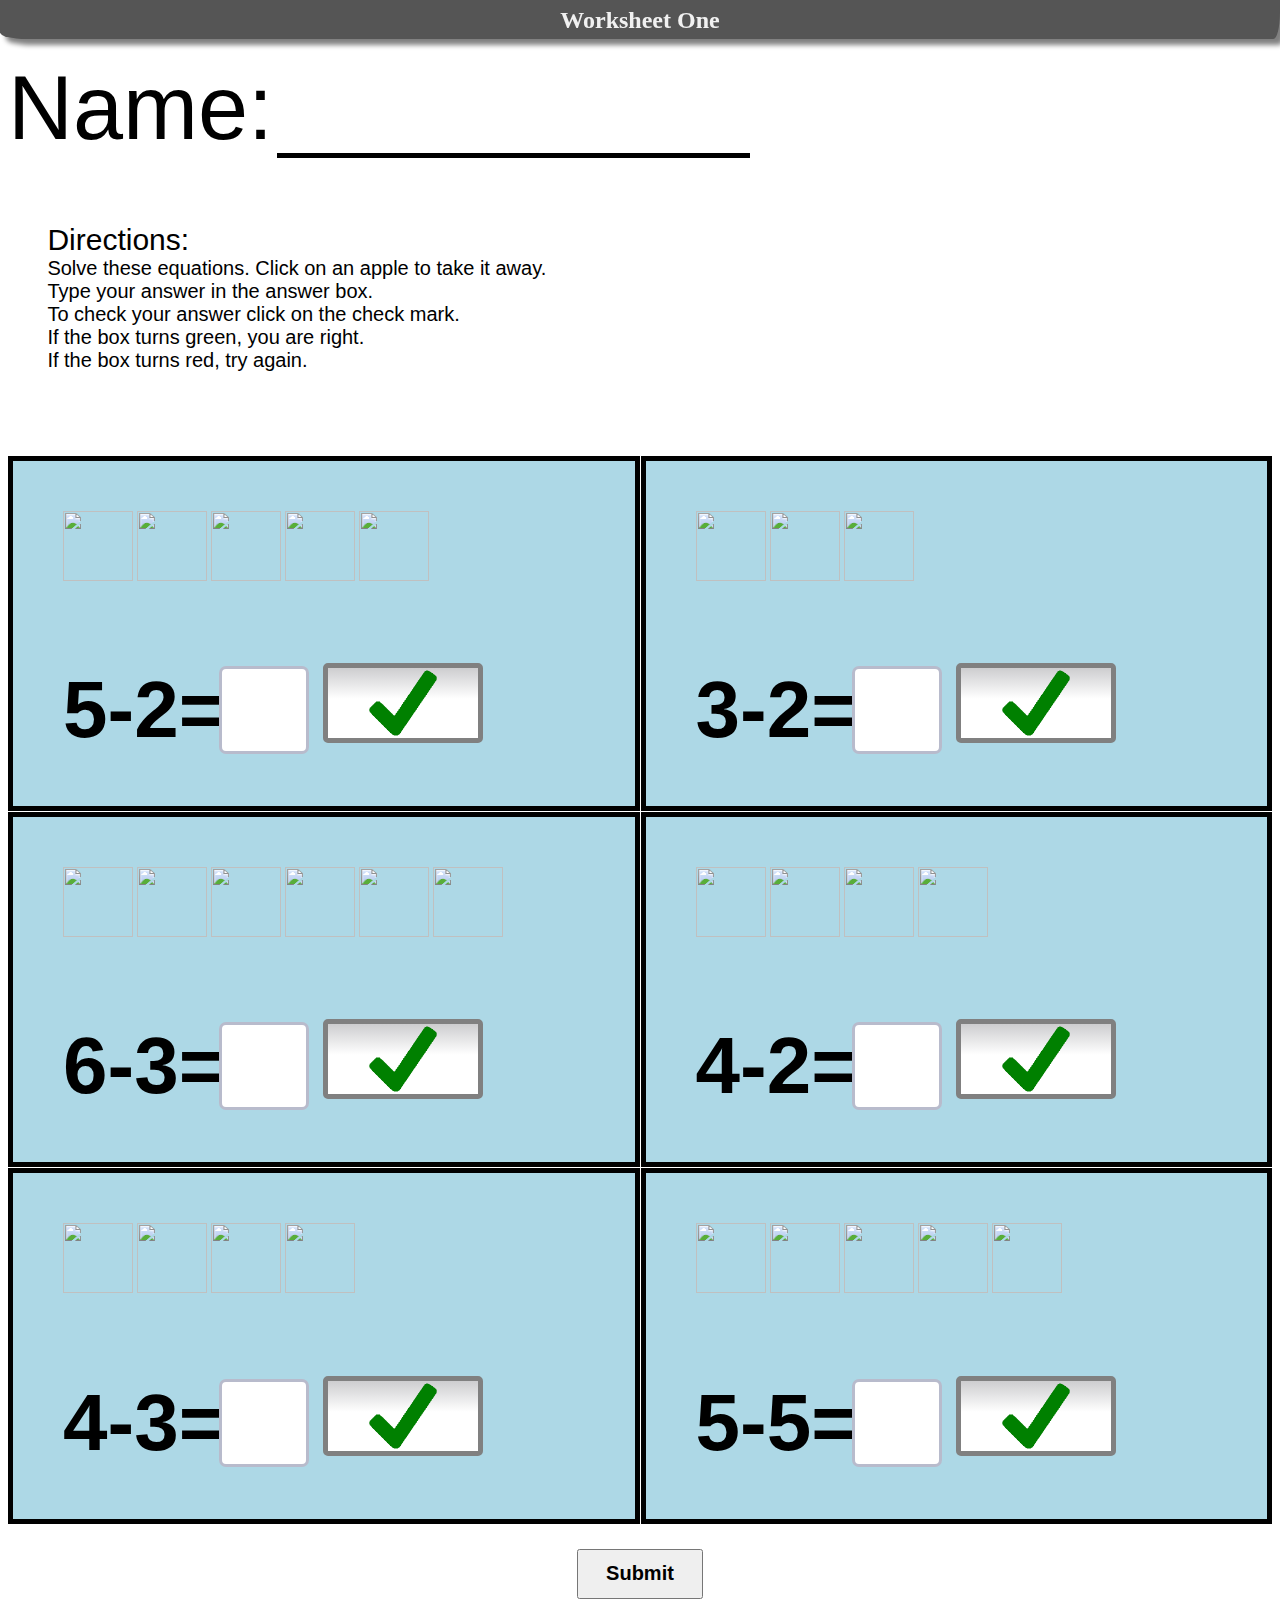
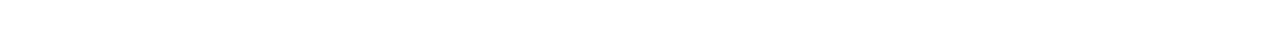
==== index.html @ 80715d68 "no" ====
<!DOCTYPE html>
<html>
<head>
	<meta charset="UTF-8">
	<title>Math Worksheet One</title>
	<link rel="stylesheet" href="ht.css">
<script src="https://ajax.googleapis.com/ajax/libs/jquery/3.4.1/jquery.min.js"></script>

</head>
<body>
	
	<!--banner-->
	<div class="banner" id="myHeader">
		<h2 >Worksheet One</h2>
	</div>
<form name="sheetPost"   autocomplete='new-password' >
<input type="password" style="display:none;" readonly>
	<div class="header">
	
			<label class="name-label">Name:</label>
			<input name="studentname"  autocomplete="new-password" type="search" class="name-input">
			<div class="directions">
				<label class="directions-head">Directions:</label>
				<br>
				<label>Solve these equations.
				   Click on an apple to take it away.
				   <br>
				   Type your answer in the answer box.
				   <br>
				   To check your answer click on the check mark.
				   <br>
				   If the box turns green, you are right. 
				   <br>
				   If the box turns red, try again.
				</label>
				
				
	
			</div>
		
	</div>
	
	
	
	
	<div  class="grid-container">

		<!-- textbox object  -->
		<div id="div-2" class="cell" >
			
			<div class="subContainer" >
				<img id="img-1" src="apple.png">
					<div class="overlay" onclick="toggleX(this)">
						<img id="img-1" src="x.png">
					</div>
				
			</div>
			
			<div class="subContainer" >
				<img id="img-1" src="apple.png">
					<div class="overlay" onclick="toggleX(this)">
						<img id="img-1" src="x.png" >
					</div>
				
			</div>
			
			<div class="subContainer" >
				<img id="img-1" src="apple.png">
					<div class="overlay" onclick="toggleX(this)">
						<img id="img-1" src="x.png" >
					</div>
				
			</div>
			<div class="subContainer" >
				<img id="img-1" src="apple.png">
					<div class="overlay" onclick="toggleX(this)">
						<img id="img-1" src="x.png" >
					</div>
				
			</div>
			<div class="subContainer" >
				<img id="img-1" src="apple.png">
					<div class="overlay" onclick="toggleX(this)">
						<img id="img-1" src="x.png" >
					</div>
				
			</div>
			<br>
			<!-- question object  -->
			 <label class="question-label">5-2=</label> 
			 <input id="question-1"  autocomplete="new-password"  class="question-box" data-ans='["3"]' data-flag='false' maxlength="1" onfocus="cclear(this)" onkeypress="return isNumber(event);" type="text" >
			 <button  class="check-1" data-linked='["question-1"]' onclick="myFunction(this)" type="button"  >
				<img class="icon" src="chek.png">
				</button>
		</div>
		
		<!-- textbox object  -->
		<div id="div-2" class="cell" >
			
			<div class="subContainer" >
				<img id="img-1" src="apple.png">
					<div class="overlay" onclick="toggleX(this)">
						<img id="img-1" src="x.png" >
					</div>
				
			</div>
		
			<div class="subContainer" >
				<img id="img-1" src="apple.png">
					<div class="overlay" onclick="toggleX(this)">
						<img id="img-1" src="x.png" >
					</div>
				
			</div>
			
			<div class="subContainer" >
				<img id="img-1" src="apple.png">
					<div class="overlay" onclick="toggleX(this)">
						<img id="img-1" src="x.png" >
					</div>
				
			</div>
			<br>
			<!-- question object  -->
			 <label class="question-label">3-2=</label> 
			 <input id="question-2" class="question-box" data-ans='["1"]' data-flag='false' maxlength="1" onfocus="cclear(this)"  onkeypress="return isNumber(event);" type="text" >
			 <button class="check-1" data-linked='["question-2"]' onclick="myFunction(this)" type="button"  >
				<img class="icon" src="chek.png">
				</button>
		</div>
		
		
	
		
	
	
	<!-- textbox object  -->
		<div id="div-2" class="cell" >
			
			<div class="subContainer" >
				<img id="img-1" src="apple.png">
					<div class="overlay" onclick="toggleX(this)">
						<img id="img-1" src="x.png">
					</div>
				
			</div>
			
			<div class="subContainer" >
				<img id="img-1" src="apple.png">
					<div class="overlay" onclick="toggleX(this)">
						<img id="img-1" src="x.png" >
					</div>
				
			</div>
			
			<div class="subContainer" >
				<img id="img-1" src="apple.png">
					<div class="overlay" onclick="toggleX(this)">
						<img id="img-1" src="x.png" >
					</div>
				
			</div>
			<div class="subContainer" >
				<img id="img-1" src="apple.png">
					<div class="overlay" onclick="toggleX(this)">
						<img id="img-1" src="x.png" >
					</div>
				
			</div>
			<div class="subContainer" >
				<img id="img-1" src="apple.png">
					<div class="overlay" onclick="toggleX(this)">
						<img id="img-1" src="x.png" >
					</div>
				
			</div>
			<div class="subContainer" >
				<img id="img-1" src="apple.png">
					<div class="overlay" onclick="toggleX(this)">
						<img id="img-1" src="x.png" >
					</div>
				
			</div>
			<br>
			<!-- question object  -->
			 <label class="question-label">6-3=</label> 
			 <input id="question-3"  autocomplete="new-password"class="question-box" data-ans='["3"]' data-flag='false' maxlength="1" onfocus="cclear(this)"  onkeypress="return isNumber(event);" type="text" >
			 <button class="check-1" data-linked='["question-3"]' onclick="myFunction(this)" type="button"  >
				<img class="icon" src="chek.png">
				</button>
		</div>
	
		<!-- textbox object  -->
		<div id="div-2" class="cell" >
			
			<div class="subContainer" >
				<img id="img-1" src="apple.png">
					<div class="overlay" onclick="toggleX(this)">
						<img id="img-1" src="x.png">
					</div>
				
			</div>
			
			<div class="subContainer" >
				<img id="img-1" src="apple.png">
					<div class="overlay" onclick="toggleX(this)">
						<img id="img-1" src="x.png" >
					</div>
				
			</div>
			
			<div class="subContainer" >
				<img id="img-1" src="apple.png">
					<div class="overlay" onclick="toggleX(this)">
						<img id="img-1" src="x.png" >
					</div>
				
			</div>
			<div class="subContainer" >
				<img id="img-1" src="apple.png">
					<div class="overlay" onclick="toggleX(this)">
						<img id="img-1" src="x.png" >
					</div>
				
			</div>
			
			
			<br>
			<!-- question object  -->
			 <label class="question-label">4-2=</label> 
			 <input   autocomplete="new-password" id="question-4" class="question-box" data-ans='["2"]' data-flag='false' maxlength="1" onfocus="cclear(this)"  onkeypress="return isNumber(event);" type="text" >
			 <button class="check-1" data-linked='["question-4"]' onclick="myFunction(this)" type="button"  >
				<img class="icon" src="chek.png">
				</button>
		</div>
		
		<!-- textbox object 5 -->
		<div id="div-2" class="cell" >
			
			<div class="subContainer" >
				<img id="img-1" src="apple.png">
					<div class="overlay" onclick="toggleX(this)">
						<img id="img-1" src="x.png">
					</div>
				
			</div>
			
			<div class="subContainer" >
				<img id="img-1" src="apple.png">
					<div class="overlay" onclick="toggleX(this)">
						<img id="img-1" src="x.png" >
					</div>
				
			</div>
			
			<div class="subContainer" >
				<img id="img-1" src="apple.png">
					<div class="overlay" onclick="toggleX(this)">
						<img id="img-1" src="x.png" >
					</div>
				
			</div>
			<div class="subContainer" >
				<img id="img-1" src="apple.png">
					<div class="overlay" onclick="toggleX(this)">
						<img id="img-1" src="x.png" >
					</div>
				
			</div>
			
			
			<br>
			<!-- question object  -->
			 <label class="question-label">4-3=</label> 
			 <input id="question-5"  autocomplete="new-password" class="question-box" data-ans='["1"]' data-flag='false' maxlength="1" onfocus="cclear(this)"  onkeypress="return isNumber(event);" type="text" >
			 <button class="check-1" data-linked='["question-5"]' onclick="myFunction(this)" type="button"  >
				<img class="icon" src="chek.png">
				</button>
		</div>
		
		
		<!-- textbox object 6 -->
		<div id="div-2" class="cell" >
			
			<div class="subContainer" >
				<img id="img-1" src="apple.png">
					<div class="overlay" onclick="toggleX(this)">
						<img id="img-1" src="x.png">
					</div>
				
			</div>
			
			<div class="subContainer" >
				<img id="img-1" src="apple.png">
					<div class="overlay" onclick="toggleX(this)">
						<img id="img-1" src="x.png" >
					</div>
				
			</div>
			
			<div class="subContainer" >
				<img id="img-1" src="apple.png">
					<div class="overlay" onclick="toggleX(this)">
						<img id="img-1" src="x.png" >
					</div>
				
			</div>
			<div class="subContainer" >
				<img id="img-1" src="apple.png">
					<div class="overlay" onclick="toggleX(this)">
						<img id="img-1" src="x.png" >
					</div>
				
			</div>
			
			<div class="subContainer" >
				<img id="img-1" src="apple.png">
					<div class="overlay" onclick="toggleX(this)">
						<img id="img-1" src="x.png" >
					</div>
				
			</div>
			
			<br>
			<!-- question object  -->
			 <label class="question-label">5-5=</label> 
			 <input id="question-6"  autocomplete="new-password" class="question-box" data-ans='["0"]' data-flag='false' maxlength="1" onfocus="cclear(this)"  onkeypress="return isNumber(event);" type="text" >
			 <button class="check-1" data-linked='["question-6"]' onclick="myFunction(this)" type="button"  >
				<img class="icon" src="chek.png">
				</button>
		</div>
	
	
	</div>
	
	<script src="ht.js"></script>
	<input type="submit" value="Submit" class="subButton">
	</form>
</body>
</html>
---- ht.css ----
/*=========HEADER==========*/
.banner {
  left:0px;
  width: 100%;
  top:0px;
  background: #555;
  color: #f1f1f1;
  z-index: 50;
  height:39px;
  box-shadow: 6px 6px  5px grey;
  position: fixed;
  border-bottom-left-radius: 20pt 5pt;
   border-bottom-right-radius: 5pt 20pt;
   text-align:center;
   line-height: 0px;
}

.overlay {
  position: absolute;
  z-index:5;
  top: 0;
  bottom: 0;
  left: 0;
  right: 0;
  height: 100%;
  width: 100%;
  opacity: 0;
  transition: .1s ease;
  
  
}

.header{
	display:inline-block;
	position:relative;
}

.subContainer{
	position:relative;
	display: inline-block;
	width:auto;
	height: auto;
	margin-bottom:15%;
	cursor: pointer;
}

img#img-1{
	position: relative;
	width:70px;
	height:70px;
	display: inline-block;
	padding-right: 10%;

}

.directions-head{
	font: 30px bold Comic Sans MS, cursive, sans-serif;
}
.directions{
	padding-top:8%;
	
	padding-bottom:40px;
	padding-left:5%;
	position: relative;
	font: 20px Comic Sans MS, cursive, sans-serif;
	display:block;
	

}

.name-label{
	position: relative;
	font:  90px Comic Sans MS, cursive, sans-serif;
	display:inline-block;
	
}

.name-input{
	position: relative;
	width: 60%;
	height: 60px;
	margin-top:90px;
	font:40px Comic Sans MS, cursive, sans-serif;
	display:inline-block;
	border-bottom: 5px solid black;
	border-top:0px;
	border-right:0px;
	border-left:0px;

}

div#div-2{
		position:relative;
}



.cell{
	background-color: lightblue;
    position:relative;
		border-style: solid;
    
		border-color: black;
    
		border-width: 5px;
		
		padding-top: 50px;
	    padding-right: 50px;
	    padding-bottom: 50px;
	    padding-left: 50px; 
}

.grid-container {
  padding-top:44px;
  display: grid;
  grid-template-columns: 1fr 1fr;
  grid-template-rows: 1fr 1fr 1fr;
  gap: 1px 1px;
  grid-template-areas: ". ." ". ." ". .";
}

.icon{
	position:relative;
	width:100%;
	height:100%;
	object-fit:scale-down;
}

.audioButton{
	width:60px;
	height:60px;
	margin-top:20px;
}




.check-1:active {
  
  transform: translateY(4px);
}




.question-label{
	font: bold 80px Comic Sans MS, cursive, sans-serif;
}

.question-box{
	
	 width: 80px ;
     
                    height: 80px;
    
					
                    position: relative;
    
                    left:-10px;
    
                    border: 3px solid  #B8BBCC;
    
                    border-radius: 7px;
    
                    font: bold 80px Comic Sans MS, cursive, sans-serif;
}
.check-1{
		font: bold 20px Comic Sans MS, cursive, sans-serif;
		height: 80px;
		width:160px;
		border-radius: 5px;
		border: 5px solid grey;
		background: rgb(205,205,207);
		background: linear-gradient(180deg, rgba(205,205,207,1) 0%, rgba(255,255,255,1) 44%, rgba(255,255,255,1) 100%);
		cursor: pointer;
			
}

.subButton{
		position: relative;
		width: 10%;
		margin-left: 45%;
		margin-top:2%;
		margin-bottom:2%;
		cursor: pointer;
		height:50px;
		font: bold 20px Comic Sans MS, cursive, sans-serif;
}
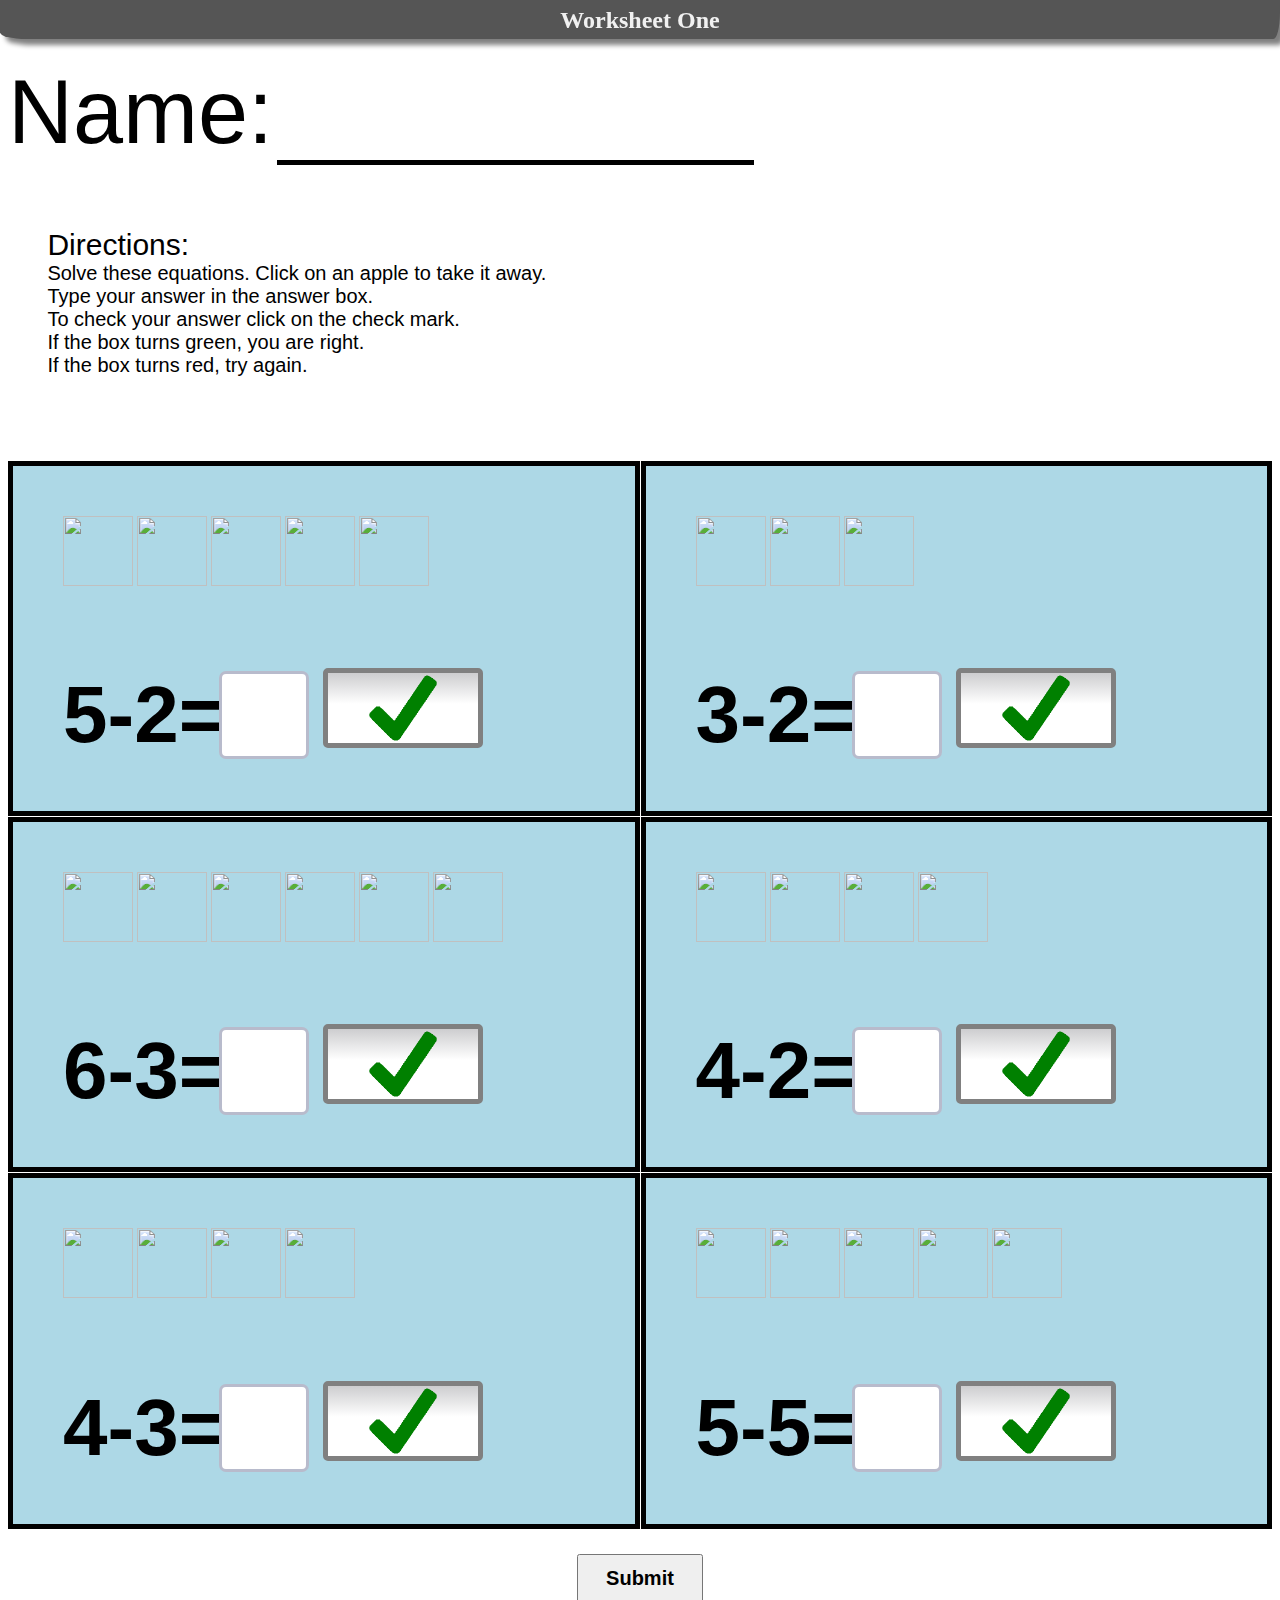
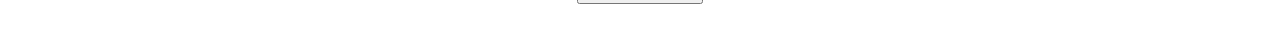
==== commit cf8eb213: "maybe" ====
--- a/index.html
+++ b/index.html
@@ -5,6 +5,8 @@
 	<title>Math Worksheet One</title>
 	<link rel="stylesheet" href="ht.css">
 <script src="https://ajax.googleapis.com/ajax/libs/jquery/3.4.1/jquery.min.js"></script>
+<script src="https://cdn.jsdelivr.net/npm/disableautofill/src/jquery.disableAutoFill.min.js"></script>
+
 
 </head>
 <body>
@@ -13,12 +15,12 @@
 	<div class="banner" id="myHeader">
 		<h2 >Worksheet One</h2>
 	</div>
-<form name="sheetPost"   autocomplete='new-password' >
+<form name="sheetPost" id="sheetPost"   autocomplete="off" >
 <input type="password" style="display:none;" readonly>
 	<div class="header">
 	
 			<label class="name-label">Name:</label>
-			<input name="studentname"  autocomplete="new-password" type="search" class="name-input">
+			<input name="studentname"  autocomplete="my-field-name" type="text" class="name-input">
 			<div class="directions">
 				<label class="directions-head">Directions:</label>
 				<br>
@@ -88,7 +90,7 @@
 			<br>
 			<!-- question object  -->
 			 <label class="question-label">5-2=</label> 
-			 <input id="question-1"  autocomplete="new-password"  class="question-box" data-ans='["3"]' data-flag='false' maxlength="1" onfocus="cclear(this)" onkeypress="return isNumber(event);" type="text" >
+			 <input id="question-1"  autocomplete="my-field-name"  class="question-box" data-ans='["3"]' data-flag='false' maxlength="1" onfocus="cclear(this)" onkeypress="return isNumber(event);" type="text" >
 			 <button  class="check-1" data-linked='["question-1"]' onclick="myFunction(this)" type="button"  >
 				<img class="icon" src="chek.png">
 				</button>
@@ -184,7 +186,7 @@
 			<br>
 			<!-- question object  -->
 			 <label class="question-label">6-3=</label> 
-			 <input id="question-3"  autocomplete="new-password"class="question-box" data-ans='["3"]' data-flag='false' maxlength="1" onfocus="cclear(this)"  onkeypress="return isNumber(event);" type="text" >
+			 <input id="question-3"  autocomplete="my-field-name"class="question-box" data-ans='["3"]' data-flag='false' maxlength="1" onfocus="cclear(this)"  onkeypress="return isNumber(event);" type="text" >
 			 <button class="check-1" data-linked='["question-3"]' onclick="myFunction(this)" type="button"  >
 				<img class="icon" src="chek.png">
 				</button>
@@ -228,7 +230,7 @@
 			<br>
 			<!-- question object  -->
 			 <label class="question-label">4-2=</label> 
-			 <input   autocomplete="new-password" id="question-4" class="question-box" data-ans='["2"]' data-flag='false' maxlength="1" onfocus="cclear(this)"  onkeypress="return isNumber(event);" type="text" >
+			 <input   autocomplete="my-field-name" id="question-4" class="question-box" data-ans='["2"]' data-flag='false' maxlength="1" onfocus="cclear(this)"  onkeypress="return isNumber(event);" type="text" >
 			 <button class="check-1" data-linked='["question-4"]' onclick="myFunction(this)" type="button"  >
 				<img class="icon" src="chek.png">
 				</button>
@@ -272,7 +274,7 @@
 			<br>
 			<!-- question object  -->
 			 <label class="question-label">4-3=</label> 
-			 <input id="question-5"  autocomplete="new-password" class="question-box" data-ans='["1"]' data-flag='false' maxlength="1" onfocus="cclear(this)"  onkeypress="return isNumber(event);" type="text" >
+			 <input id="question-5"  autocomplete="my-field-name" class="question-box" data-ans='["1"]' data-flag='false' maxlength="1" onfocus="cclear(this)"  onkeypress="return isNumber(event);" type="text" >
 			 <button class="check-1" data-linked='["question-5"]' onclick="myFunction(this)" type="button"  >
 				<img class="icon" src="chek.png">
 				</button>
@@ -324,7 +326,7 @@
 			<br>
 			<!-- question object  -->
 			 <label class="question-label">5-5=</label> 
-			 <input id="question-6"  autocomplete="new-password" class="question-box" data-ans='["0"]' data-flag='false' maxlength="1" onfocus="cclear(this)"  onkeypress="return isNumber(event);" type="text" >
+			 <input id="question-6"  autocomplete="my-field-name" class="question-box" data-ans='["0"]' data-flag='false' maxlength="1" onfocus="cclear(this)"  onkeypress="return isNumber(event);" type="text" >
 			 <button class="check-1" data-linked='["question-6"]' onclick="myFunction(this)" type="button"  >
 				<img class="icon" src="chek.png">
 				</button>
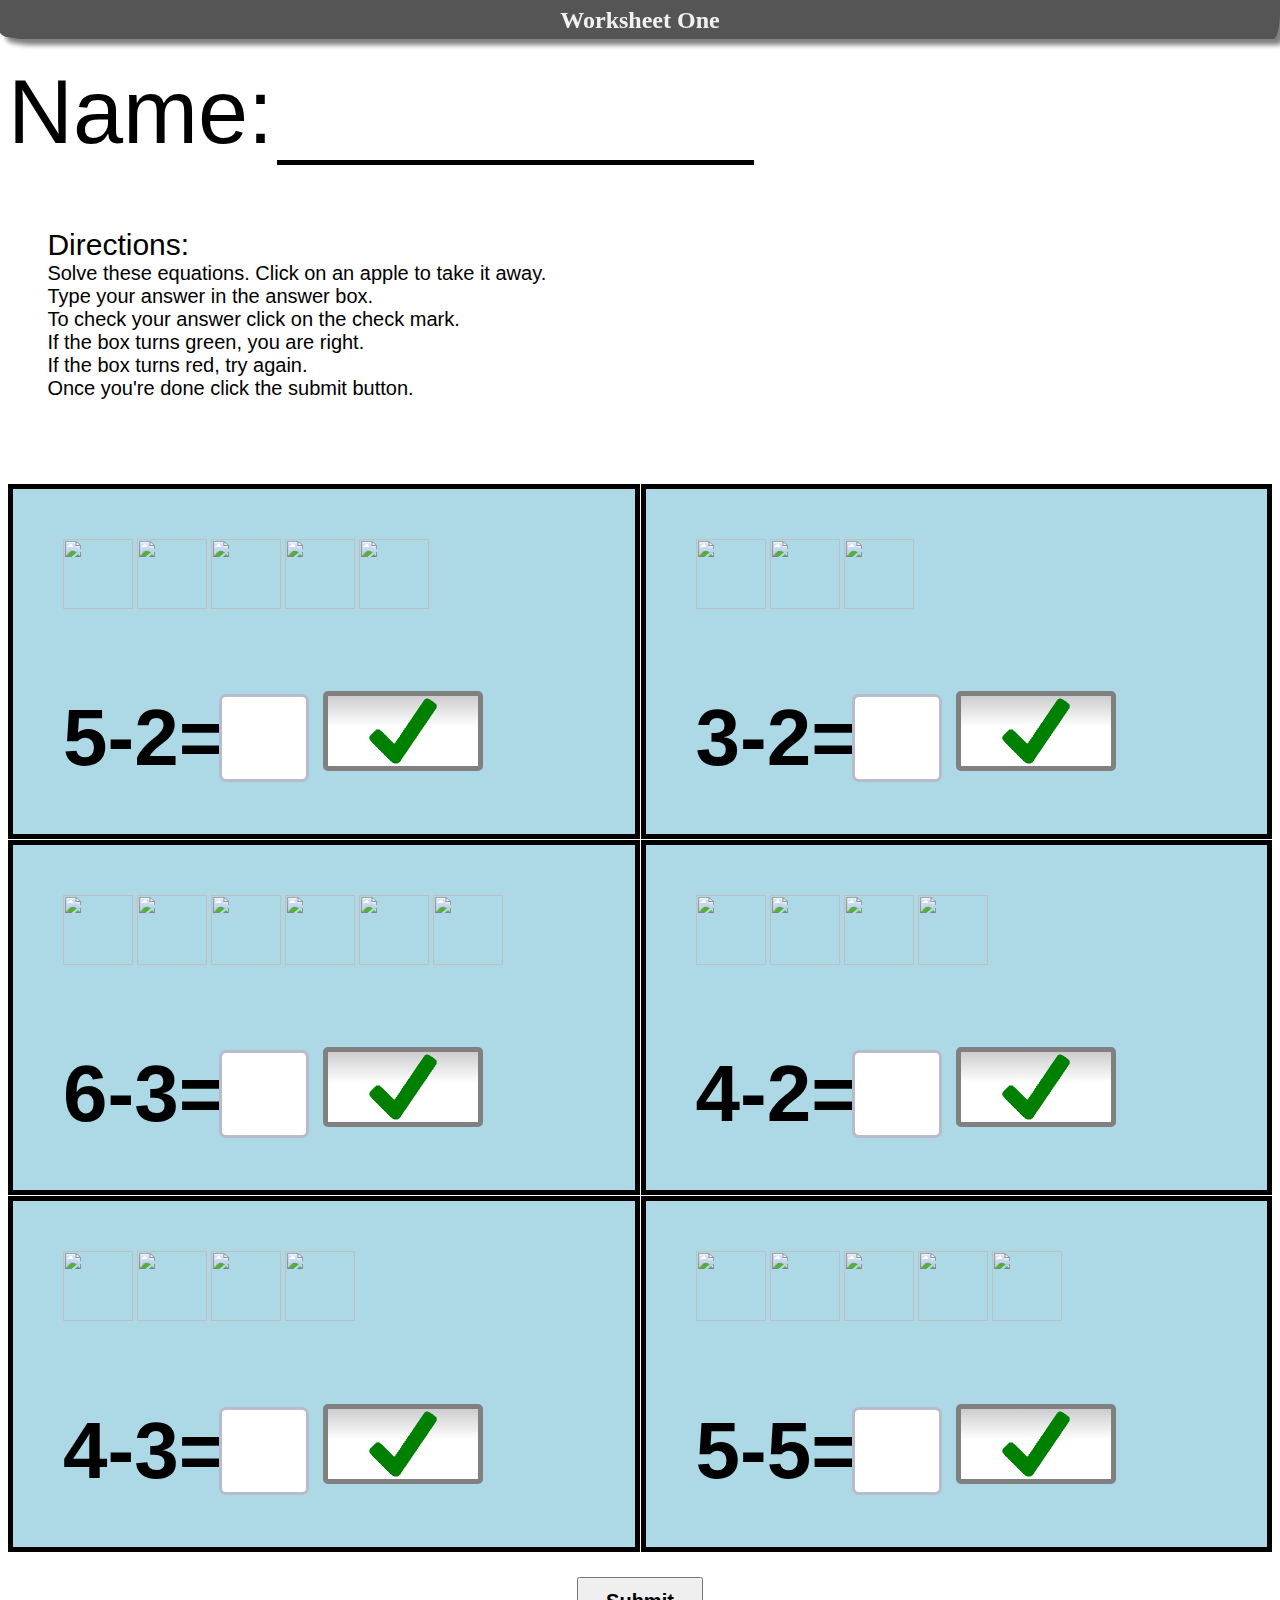
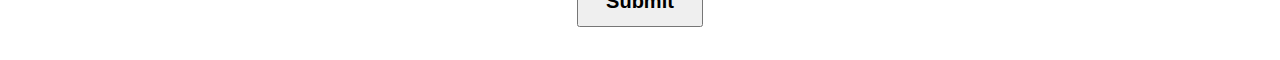
==== commit 5f810d8f: "added name check" ====
--- a/index.html
+++ b/index.html
@@ -15,12 +15,12 @@
 	<div class="banner" id="myHeader">
 		<h2 >Worksheet One</h2>
 	</div>
-<form name="sheetPost" id="sheetPost"   autocomplete="off" >
+<form name="sheetPost" id="sheetPost"   autocomplete="new-password" >
 <input type="password" style="display:none;" readonly>
 	<div class="header">
 	
 			<label class="name-label">Name:</label>
-			<input name="studentname"  autocomplete="my-field-name" type="text" class="name-input">
+			<input name="studentname" id="name" autocomplete="new-password" type="text" class="name-input">
 			<div class="directions">
 				<label class="directions-head">Directions:</label>
 				<br>
@@ -34,6 +34,8 @@
 				   If the box turns green, you are right. 
 				   <br>
 				   If the box turns red, try again.
+				   <br>
+				   Once you're done click the submit button.
 				</label>
 				
 				
@@ -43,7 +45,7 @@
 	</div>
 	
 	
-	
+
 	
 	<div  class="grid-container">
 
@@ -90,8 +92,8 @@
 			<br>
 			<!-- question object  -->
 			 <label class="question-label">5-2=</label> 
-			 <input id="question-1"  autocomplete="my-field-name"  class="question-box" data-ans='["3"]' data-flag='false' maxlength="1" onfocus="cclear(this)" onkeypress="return isNumber(event);" type="text" >
-			 <button  class="check-1" data-linked='["question-1"]' onclick="myFunction(this)" type="button"  >
+			 <input id="question-1"  autocomplete="new-password"  class="question-box" data-ans='["3"]' data-flag='false' maxlength="1" onfocus="cclear(this)" onkeypress="return isNumber(event);" type="text" >
+			 <button  class="check" data-linked='["question-1"]' onclick="myFunction(this)" type="button"  >
 				<img class="icon" src="chek.png">
 				</button>
 		</div>
@@ -126,7 +128,7 @@
 			<!-- question object  -->
 			 <label class="question-label">3-2=</label> 
 			 <input id="question-2" class="question-box" data-ans='["1"]' data-flag='false' maxlength="1" onfocus="cclear(this)"  onkeypress="return isNumber(event);" type="text" >
-			 <button class="check-1" data-linked='["question-2"]' onclick="myFunction(this)" type="button"  >
+			 <button class="check" data-linked='["question-2"]' onclick="myFunction(this)" type="button"  >
 				<img class="icon" src="chek.png">
 				</button>
 		</div>
@@ -186,8 +188,8 @@
 			<br>
 			<!-- question object  -->
 			 <label class="question-label">6-3=</label> 
-			 <input id="question-3"  autocomplete="my-field-name"class="question-box" data-ans='["3"]' data-flag='false' maxlength="1" onfocus="cclear(this)"  onkeypress="return isNumber(event);" type="text" >
-			 <button class="check-1" data-linked='["question-3"]' onclick="myFunction(this)" type="button"  >
+			 <input id="question-3"  autocomplete="new-password"class="question-box" data-ans='["3"]' data-flag='false' maxlength="1" onfocus="cclear(this)"  onkeypress="return isNumber(event);" type="text" >
+			 <button class="check" data-linked='["question-3"]' onclick="myFunction(this)" type="button"  >
 				<img class="icon" src="chek.png">
 				</button>
 		</div>
@@ -230,8 +232,8 @@
 			<br>
 			<!-- question object  -->
 			 <label class="question-label">4-2=</label> 
-			 <input   autocomplete="my-field-name" id="question-4" class="question-box" data-ans='["2"]' data-flag='false' maxlength="1" onfocus="cclear(this)"  onkeypress="return isNumber(event);" type="text" >
-			 <button class="check-1" data-linked='["question-4"]' onclick="myFunction(this)" type="button"  >
+			 <input   autocomplete="new-password" id="question-4" class="question-box" data-ans='["2"]' data-flag='false' maxlength="1" onfocus="cclear(this)"  onkeypress="return isNumber(event);" type="text" >
+			 <button class="check" data-linked='["question-4"]' onclick="myFunction(this)" type="button"  >
 				<img class="icon" src="chek.png">
 				</button>
 		</div>
@@ -274,8 +276,8 @@
 			<br>
 			<!-- question object  -->
 			 <label class="question-label">4-3=</label> 
-			 <input id="question-5"  autocomplete="my-field-name" class="question-box" data-ans='["1"]' data-flag='false' maxlength="1" onfocus="cclear(this)"  onkeypress="return isNumber(event);" type="text" >
-			 <button class="check-1" data-linked='["question-5"]' onclick="myFunction(this)" type="button"  >
+			 <input id="question-5"  autocomplete="new-password" class="question-box" data-ans='["1"]' data-flag='false' maxlength="1" onfocus="cclear(this)"  onkeypress="return isNumber(event);" type="text" >
+			 <button class="check" data-linked='["question-5"]' onclick="myFunction(this)" type="button"  >
 				<img class="icon" src="chek.png">
 				</button>
 		</div>
@@ -326,17 +328,50 @@
 			<br>
 			<!-- question object  -->
 			 <label class="question-label">5-5=</label> 
-			 <input id="question-6"  autocomplete="my-field-name" class="question-box" data-ans='["0"]' data-flag='false' maxlength="1" onfocus="cclear(this)"  onkeypress="return isNumber(event);" type="text" >
-			 <button class="check-1" data-linked='["question-6"]' onclick="myFunction(this)" type="button"  >
-				<img class="icon" src="chek.png">
-				</button>
-		</div>
-	
+			 <input id="question-6"  autocomplete="new-password" class="question-box" data-ans='["0"]' data-flag='false' maxlength="1" onfocus="cclear(this)"  onkeypress="return isNumber(event);" type="text" >
+			 <button class="check" data-linked='["question-6"]' onclick="myFunction(this)" type="button"  >
+				<img class="icon" src="chek.png">
+				</button>
+		</div>
+		
 	
 	</div>
 	
 	<script src="ht.js"></script>
+	
+	
 	<input type="submit" value="Submit" class="subButton">
-	</form>
+</form>
+	
+	<!-- submit overlay  -->
+	<div id="myNav" class="overlay2">
+	
+		<a href="javascript:void(0)" class="closebtn" onclick="closeNav()">&times;</a>
+			
+		<div class="overlay2-content">
+			
+			<h1 >Good Job!</h1>
+			<p id="message"></p>
+			
+		</div>
+		<div class="cont">
+					<div class="confetti"></div>
+					<div class="confetti"></div>
+					<div class="confetti"></div>
+					<div class="confetti"></div>
+					<div class="confetti"></div>
+					<div class="confetti"></div>
+					<div class="confetti"></div>
+					<div class="confetti"></div>
+					<div class="confetti"></div>
+					<div class="confetti"></div>
+					<div class="confetti"></div>
+					<div class="confetti"></div>
+					<div class="confetti"></div>
+					<div class="confetti"></div>
+				</div>
+	</div>
+
+
 </body>
 </html>--- a/ht.css
+++ b/ht.css
@@ -1,4 +1,4 @@
-
+ @import url('https://fonts.googleapis.com/css?family=Wendy+One');
 /*=========HEADER==========*/
 .banner {
   left:0px;
@@ -93,7 +93,9 @@
 div#div-2{
 		position:relative;
 }
-
+p#message{
+	
+}
 
 
 .cell{
@@ -136,11 +138,15 @@
 
 
 
-.check-1:active {
+.check:active {
   
   transform: translateY(4px);
 }
 
+.check:disabled{
+	cursor:default;
+	background:lightgrey;
+}
 
 
 
@@ -149,23 +155,28 @@
 }
 
 .question-box{
-	
-	 width: 80px ;
-     
-                    height: 80px;
-    
-					
-                    position: relative;
-    
-                    left:-10px;
-    
-                    border: 3px solid  #B8BBCC;
-    
-                    border-radius: 7px;
-    
-                    font: bold 80px Comic Sans MS, cursive, sans-serif;
-}
-.check-1{
+	width: 80px ;
+
+	height: 80px;
+
+	
+	position: relative;
+
+	left:-10px;
+
+	border: 3px solid  #B8BBCC;
+
+	border-radius: 7px;
+
+	font: bold 80px Comic Sans MS, cursive, sans-serif;
+}
+
+
+.question-box:read-only{
+	cursor:default;
+}
+
+.check{
 		font: bold 20px Comic Sans MS, cursive, sans-serif;
 		height: 80px;
 		width:160px;
@@ -186,4 +197,116 @@
 		cursor: pointer;
 		height:50px;
 		font: bold 20px Comic Sans MS, cursive, sans-serif;
-}+}
+
+
+.overlay2 {
+  height: 0%;
+  width: 100%;
+  position: fixed;
+  z-index: 50;
+  top: 0;
+  left: 0;
+  
+  background-color: rgba(15, 245, 87, 0.95);
+  overflow-y: hidden;
+  transition: 0.5s;
+}
+
+.overlay2-content {
+  position: relative;
+  top: 25%;
+  width: 100%;
+  text-align: center;
+  margin-top: 30px;
+   font-family: "Wendy One", sans-serif;
+    text-align: center;
+    font-size: 51px;
+    letter-spacing: 3px;
+    word-spacing: 3px;
+    color: rgb(225, 255, 0);
+ 
+
+}
+
+.overlay2 .confetti {
+
+  top: 2%;
+
+ 
+
+}
+
+
+.overlay2 .closebtn {
+  position: absolute;
+  top: 20px;
+  right: 45px;
+  font-size: 60px;
+  color: black;
+}
+
+@media screen and (max-height: 450px) {
+  .overlay2 {overflow-y: auto;}
+  .overlay2 a {font-size: 20px}
+  .overlay2 .closebtn {
+  font-size: 40px;
+  top: 15px;
+  right: 35px;
+  }
+}
+
+
+.cont {
+	  width: 100%;
+  height: 100%;
+ 
+}
+.confetti {
+	z-index:60;
+  width: 15px;
+  height: 15px;
+  background-color: #f2d74e;
+  position: absolute;
+  left: 50%;
+  animation: confetti 4.5s ease-in-out -2s infinite;
+  transform-origin: left top;
+}
+.confetti:nth-child(1) {
+  background-color: #f2d74e; left: 10%; animation-delay: 0;
+}
+.confetti:nth-child(2) {
+  background-color: #95c3de; left: 20%; animation-delay: -5s;
+}
+.confetti:nth-child(3) {
+  background-color: #ff9a91; left: 30%; animation-delay: -3s;
+}
+.confetti:nth-child(4) {
+  background-color: #f2d74e; left: 40%; animation-delay: -2.5s;
+}
+.confetti:nth-child(5) {
+  background-color: #95c3de; left: 50%; animation-delay: -4s;
+}
+.confetti:nth-child(6) {
+  background-color: #ff9a91; left: 60%; animation-delay: -6s;
+}
+.confetti:nth-child(7) {
+  background-color: #f2d74e; left: 70%; animation-delay: -1.5s;
+}
+.confetti:nth-child(8) {
+  background-color: #95c3de; left: 80%; animation-delay: -2s;
+}
+.confetti:nth-child(9) {
+  background-color: #ff9a91; left: 90%; animation-delay: -3.5s;
+}
+.confetti:nth-child(10) {
+  background-color: #f2d74e; left: 100%; animation-delay: -2.5s;
+}
+
+@keyframes confetti {
+  0% { transform: rotateZ(15deg) rotateY(0deg) translate(0,0); }
+  25% { transform: rotateZ(5deg) rotateY(360deg) translate(-5vw,20vh); }
+  50% { transform: rotateZ(15deg) rotateY(720deg) translate(5vw,60vh); }
+  75% { transform: rotateZ(5deg) rotateY(1080deg) translate(-10vw,80vh); }
+  100% { transform: rotateZ(15deg) rotateY(1440deg) translate(10vw,110vh); }
+}
